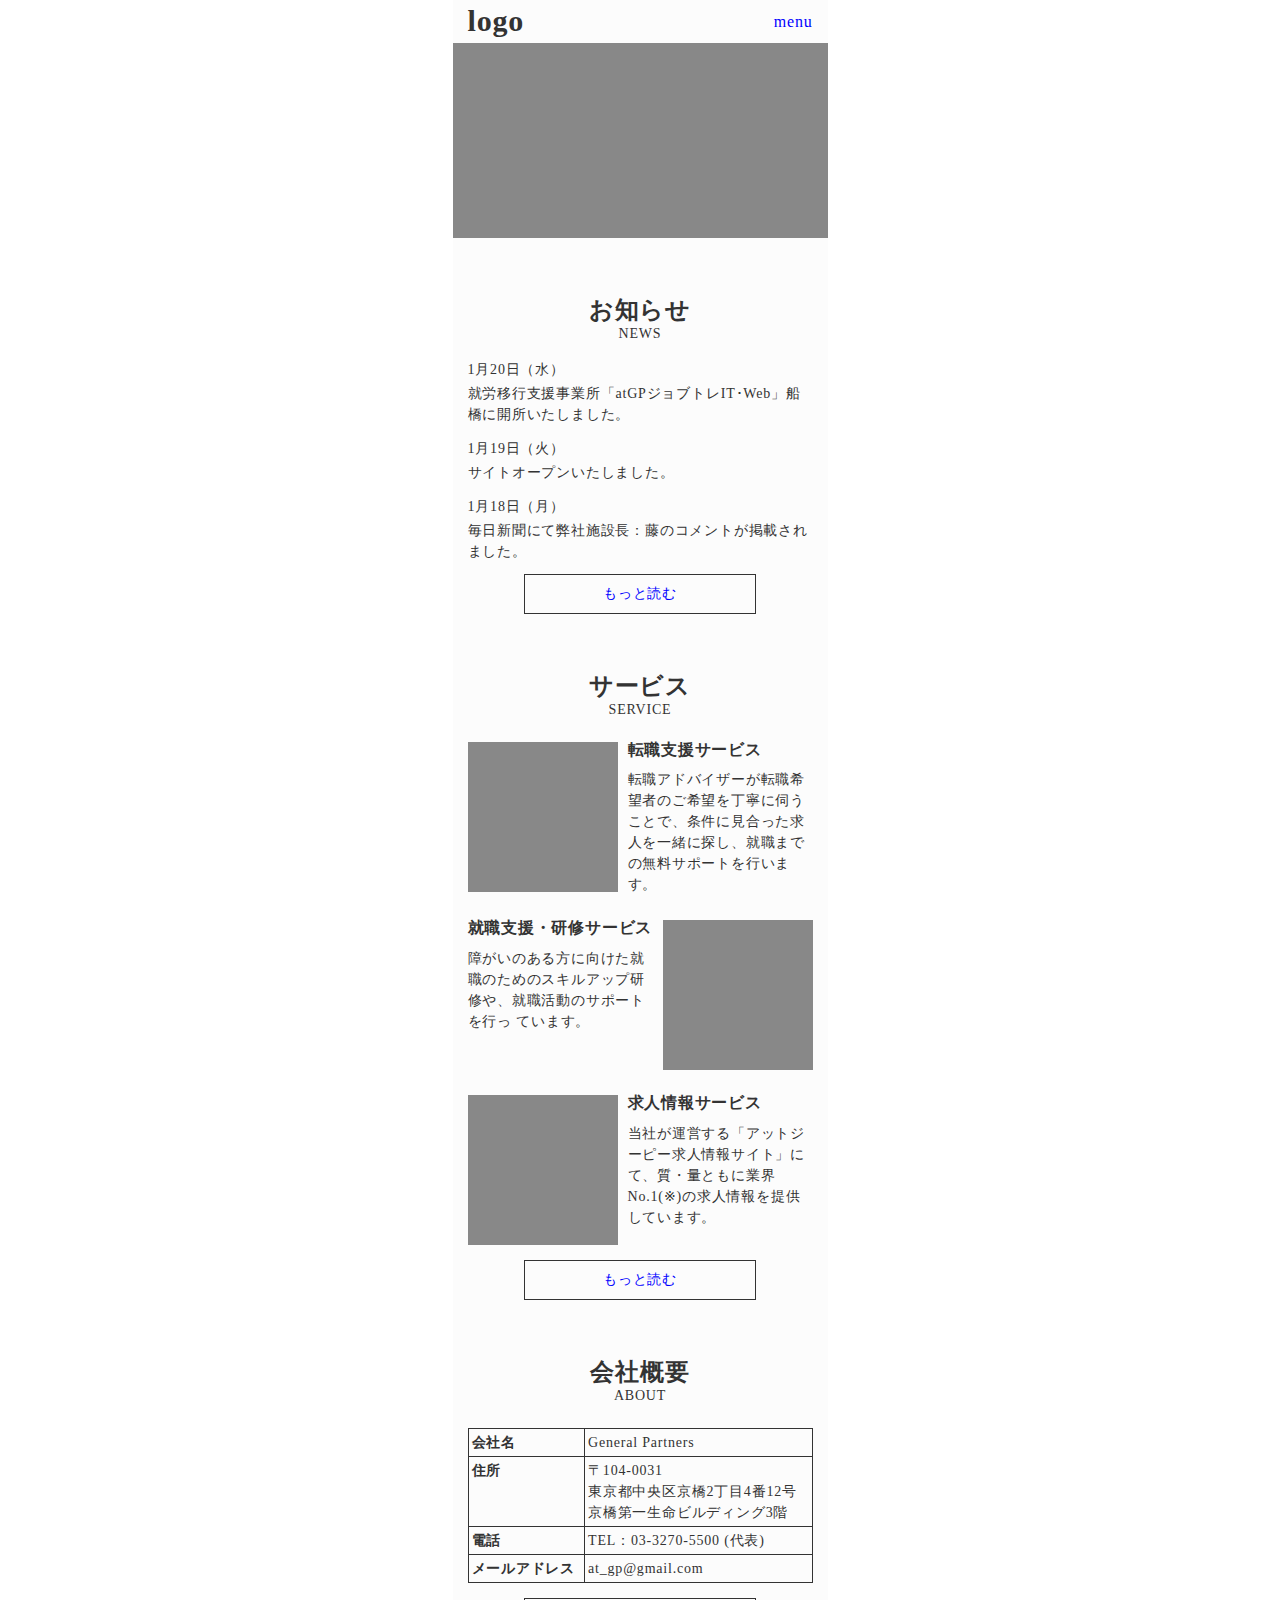
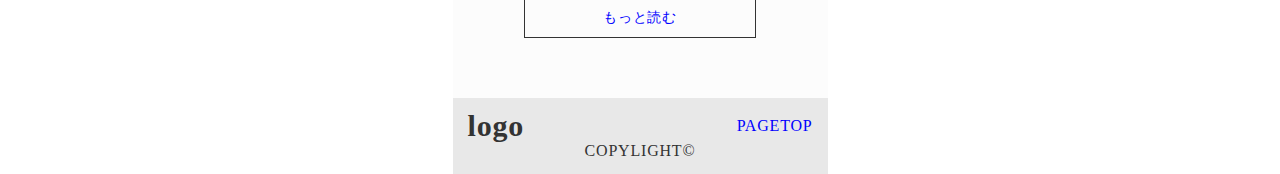
==== 新コーディング/index.html @ be7ce601 "元ネタを比較用に用意" ====
<!doctype html>
<html>
<head>
<meta charset="utf-8">
<meta name = "viewport" content = "width = device-width, initial-scale=1, user-scalable=yes">
<title>4原則とっとこAチーム</title>
	<link rel="stylesheet" href="css/reset.css">
	<link rel="stylesheet" href="css/style.css">
</head>

<body>
<header class="header" id="header">
  <h1 id="top">logo</h1>
  <nav class="header__navigation">
    <ul>
      <li><a href="#">menu</a></li>
    </ul>
  </nav>
</header>
<main id="main">
  <div class="mainimage"><img src="img/mainimg.png" alt="メイン画像"></div>
  <section class="section-news">
    <h2>お知らせ<span>News</span></h2>
    <dl>
      <dt>1月20日（水）</dt>
      <dd>就労移行支援事業所「atGPジョブトレIT･Web」船橋に開所いたしました。</dd>
      <dt>1月19日（火）</dt>
      <dd>サイトオープンいたしました。</dd>
      <dt>1月18日（月）</dt>
      <dd>毎日新聞にて弊社施設長：藤のコメントが掲載されました。</dd>
    </dl>
    <p class="readmore"><a href="news.html">もっと読む</a></p>
  </section>
  <section class="section-service">
    <h2>サービス<span>Service</span></h2>
    <ul>
      <li>
        <figure><img src="img/serviceimg.png" alt="サービス画像"></figure>
				<div>
				<h3 class="section-service__item-title">転職支援サービス</h3>
        <p class="section-service__item-description">転職アドバイザーが転職希望者のご希望を丁寧に伺うことで、条件に見合った求人を一緒に探し、就職までの無料サポートを行います。 </p>
				</div>
      </li>
      <li>
				<figure><img src="img/serviceimg.png" alt="サービス画像"></figure>
				<div>
        <h3 class="section-service__item-title">就職支援・研修サービス</h3>
        <p class="section-service__item-description">障がいのある方に向けた就職のためのスキルアップ研修や、就職活動のサポートを行っ
          ています。 </p>
				</div>
      </li>
      <li>
				<figure><img src="img/serviceimg.png" alt="サービス画像"></figure>
				<div>
        <h3 class="section-service__item-title">求人情報サービス</h3>
        <p class="section-service__item-description">当社が運営する「アットジーピー求人情報サイト」にて、質・量ともに業界No.1(※)の求人情報を提供しています。 </p>
				</div>
      </li>
    </ul>
    <p class="readmore"><a href="service.html">もっと読む</a></p>
  </section>
  <section class="section-about">
    <h2>会社概要<span>About</span></h2>
    <table>
      <tr>
        <th>会社名</th>
        <td>General Partners</td>
      </tr>
      <tr>
        <th>住所</th>
        <td>〒104-0031<br>
          東京都中央区京橋2丁目4番12号<br>
          京橋第一生命ビルディング3階</td>
      </tr>
      <tr>
        <th>電話</th>
        <td>TEL：03-3270-5500 (代表)</td>
      </tr>
      <tr>
        <th>メールアドレス</th>
        <td>at_gp@gmail.com</td>
      </tr>
    </table>
    <p class="readmore"><a href="about.html">もっと読む</a></p>
  </section>
</main>
<footer class="footer" id="footer">
	<div>
  <h2>logo</h2>
	<a href="#top" class="pagetop">PAGETOP </a>
	</div>
  <small>COPYLIGHT©</small>  </footer>
</body>
</html>
---- 新コーディング/css/style.css ----
@charset "utf-8";
/* CSS Document */
html {
	box-sizing: border-box;
	color: #333333;
}
body {
	/*line-height: 1.5;*/
	letter-spacing: 0.05em;
	font-family: "BIZ UDPGothic";
}
a {
	text-decoration: none;
}

a:link {
	color:#0000ff;
}
a:visited {
	color:#00ccff;
} 
a:hover {
	color:#ffffff;
	background:#0000cc;
}
a:active {
	color:#ffff00;
} 

#header {
	box-sizing: border-box;
	height: 43px;
	width: 375px;
	margin: 0 auto;
	background-color: #fcfcfc;
	padding: 6px 15px;
	display: flex;
	justify-content: space-between;
	font-size: 16px;
}
#header h1 {
	font-size: 30px;
	line-height: 30px;
}
#header nav ul li{
	line-height: 31px
}
.mainimage {
	box-sizing: border-box;
	width: 375px;
	height: 195px;
	margin: 0 -15px;
}
#main {
	box-sizing: border-box;
	width: 375px;
	margin: 0 auto;
	background-color: #fcfcfc;
	padding: 0px 15px;
}
.section-news {
	padding: 60px 0;
}
.section-news h2{
	font-size: 24px;
	text-align: center;
	margin-bottom: 21.5px; /*25-3.5px*/
}
h2{
	font-size: 24px;
	text-align: center;
	margin-bottom: 25px;
}
h2 span{
	text-transform: uppercase;
	font-size: 14px;
	font-weight: 400;
	display: block;
	margin-top: 5px;
}
.section-news dl dt{
	font-size: 14px;
	margin-bottom: 6.5px; /*10-3.5px*/
}
.section-news dl dd{
	font-size: 14px;
	line-height: 1.5;
	margin-bottom: 16.5px; /*20-3.5px*/
}
.section-news dl dd:last-child{
	font-size: 14px;
	/*line-height: 1.5;*/
	margin-bottom: -3.5px; /*0-3.5px*/
}
.readmore{
	width: 230px;
	height: 38px;
	margin: 0 auto;
	border: solid #333333 1px;
	text-align: center;
	margin-top: 15px;
}
.readmore a{
	font-size: 14px;
	display: inline-block;
	line-height: 38px;
	width: 230px;
	height: 38px;
}
.readmore a:link {
	color:#0000ff;
}
.readmore a:hover {
	color:#ffffff;
	background:#0000cc;
}
.readmore a:active {
	color:#ffff00;
} 
.section-service,.section-about{
	padding-bottom: 60px;
}

.section-service h3 {
	margin-bottom: 11.5px; /*15-3.5px*/
}

.section-service li{
	display: flex;
	margin-bottom: 25px;
}
.section-service li:last-child{
	display: flex;
	margin-bottom: 0px;
}
.section-service li:nth-child(odd) div{
	margin-left:10px;
	order:1;
}
.section-service li:nth-child(even) figure{
	margin-left:10px;
	order:2;
}
.section-service__item-description {
	font-size: 14px;
	line-height: 1.5;
}
.section-service img{
	width: 150px;
	height: 150px;
}


.section-about table{
	font-size: 14px;
	width: 100%;
	text-align: left;
}
.section-about table,.section-about td,.section-about th {
    border-collapse: collapse;
    border:1px solid #333;
}
.section-about td,.section-about th{
	padding: 3px;
	line-height: 1.5;
}
#footer {
	box-sizing: border-box;
	width: 375px;
	height:76px;
	margin: 0 auto;
	padding: 10px 15px;
	background: #e8e8e8;
	text-align: center;
}
#footer div {
	height: 35px;
}
#footer h2 {
	font-size:30px;
	line-height: 35px;
}
#footer div {
	display: flex;
	justify-content: space-between;
}
#footer .pagetop {
	display: inline-block;
	line-height: 35px;
}
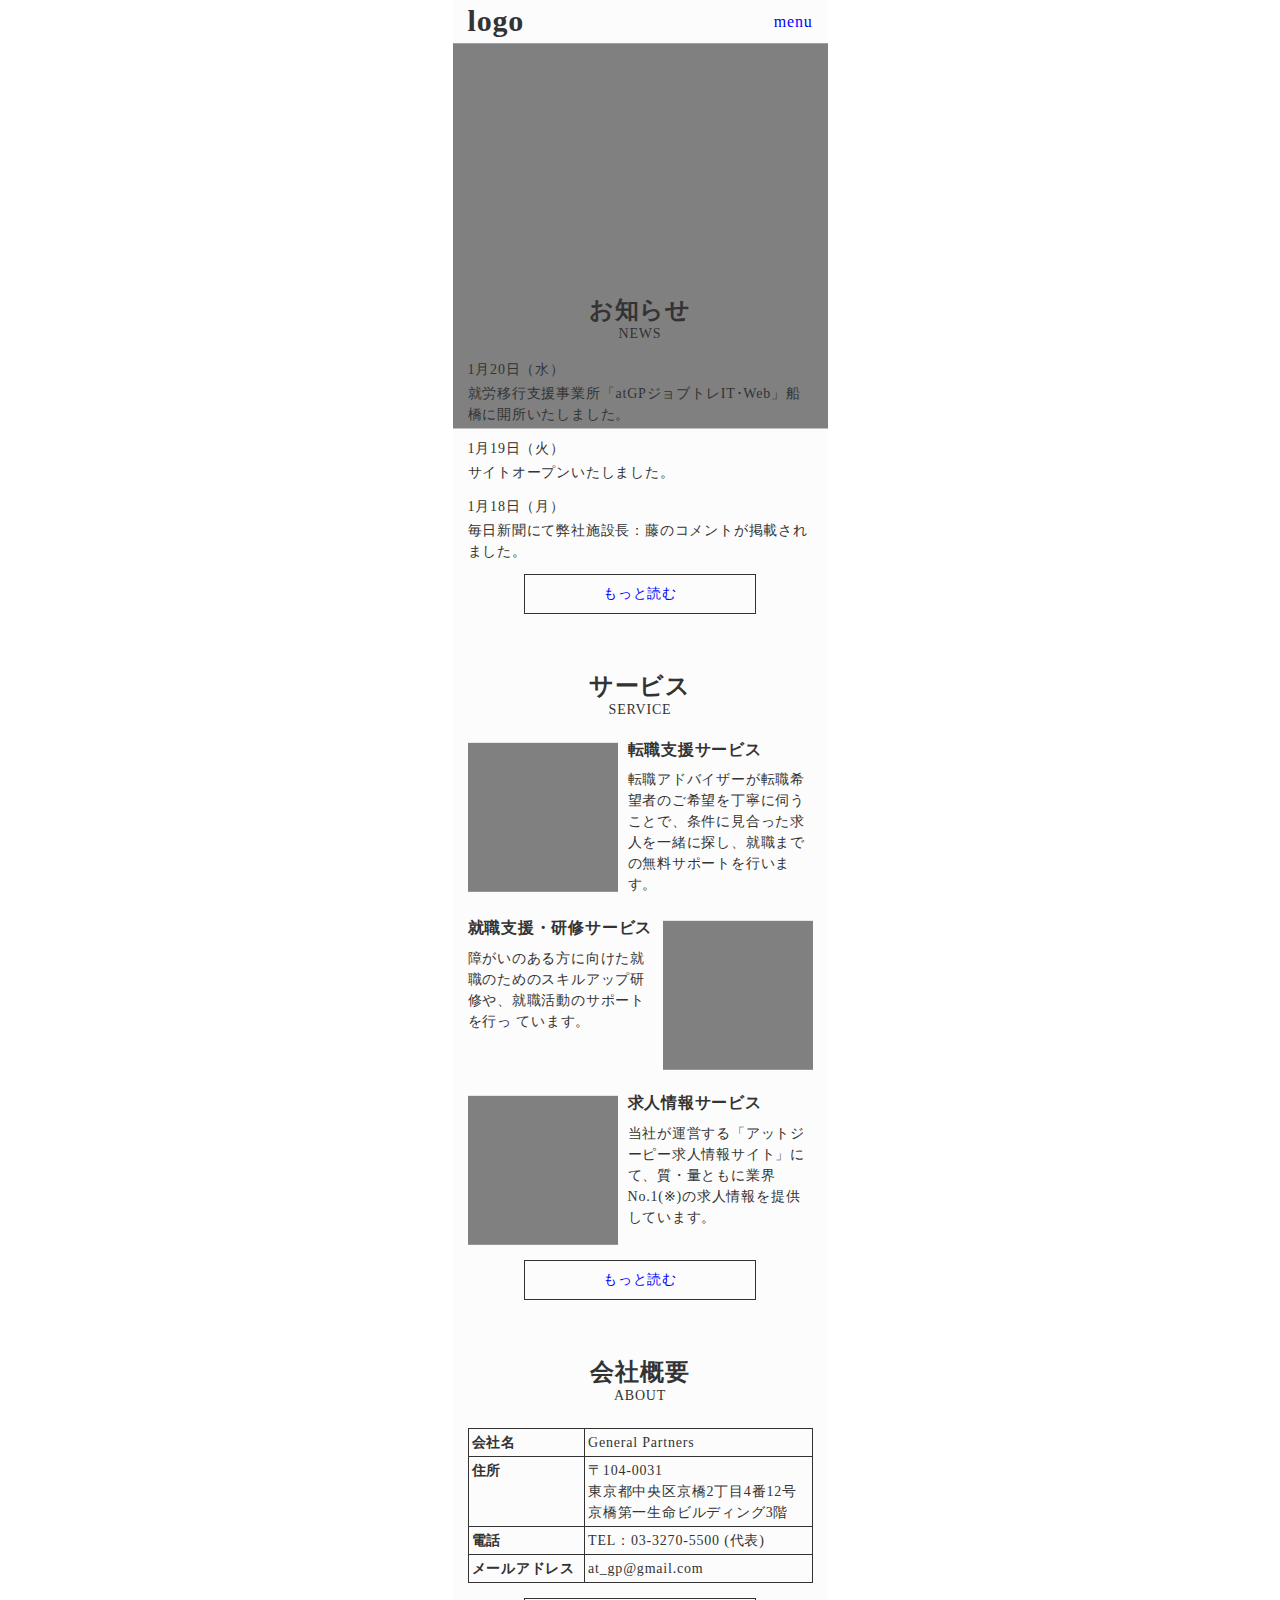
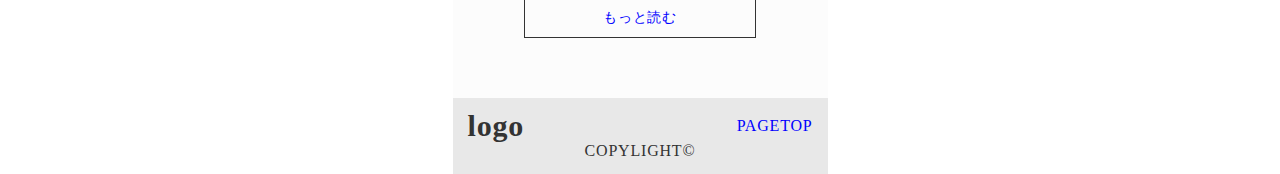
==== commit e79cf2d9: "初回確認" ====
--- a/新コーディング/index.html
+++ b/新コーディング/index.html
@@ -3,7 +3,7 @@
 <head>
 <meta charset="utf-8">
 <meta name = "viewport" content = "width = device-width, initial-scale=1, user-scalable=yes">
-<title>4原則とっとこAチーム</title>
+<title>③ 神奈川県立湘北高等学校バスケットボール部(仮)</title>
 	<link rel="stylesheet" href="css/reset.css">
 	<link rel="stylesheet" href="css/style.css">
 </head>
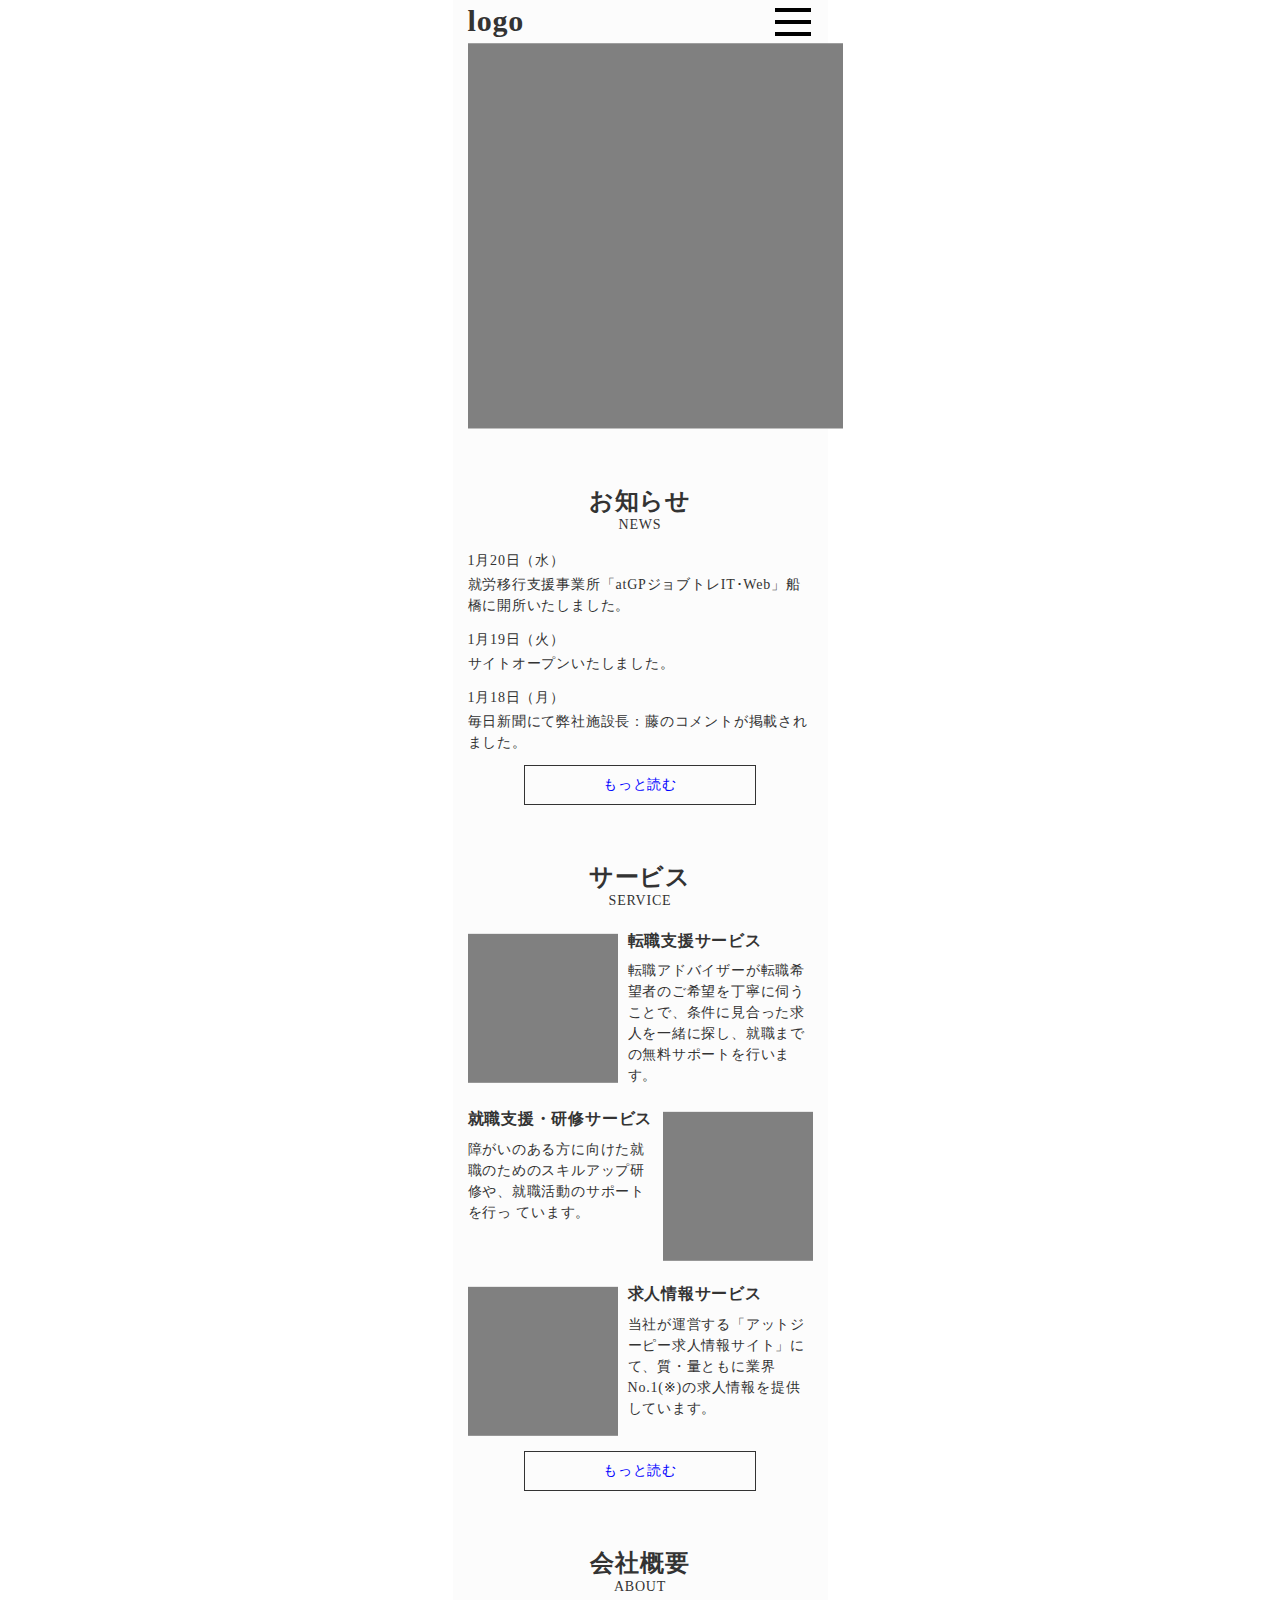
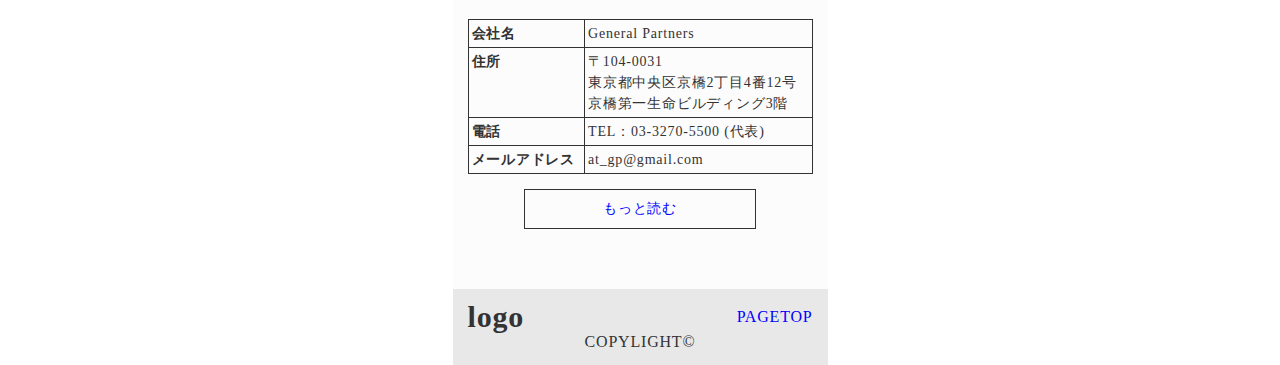
==== commit 193e35d4: "修正" ====
--- a/新コーディング/index.html
+++ b/新コーディング/index.html
@@ -11,11 +11,16 @@
 <body>
 <header class="header" id="header">
   <h1 id="top">logo</h1>
-  <nav class="header__navigation">
+  <!-- <nav class="header__navigation">
     <ul>
       <li><a href="#">menu</a></li>
     </ul>
-  </nav>
+  </nav> -->
+  <button class="hamburger">
+    <span class="hamburger_bar"></span>
+    <span class="hamburger_bar"></span>
+    <span class="hamburger_bar"></span>
+  </button>
 </header>
 <main id="main">
   <div class="mainimage"><img src="img/mainimg.png" alt="メイン画像"></div>
--- a/新コーディング/css/style.css
+++ b/新コーディング/css/style.css
@@ -45,12 +45,12 @@
 #header nav ul li{
 	line-height: 31px
 }
-.mainimage {
+/* .mainimage {
 	box-sizing: border-box;
 	width: 375px;
 	height: 195px;
 	margin: 0 -15px;
-}
+} */
 #main {
 	box-sizing: border-box;
 	width: 375px;
@@ -188,3 +188,38 @@
 	display: inline-block;
 	line-height: 35px;
 }
+.hamburger {
+	width: 40px;
+	height: 32px;
+	position: relative;
+  }
+  
+  .hamburger_bar {
+	display: block;
+	width: 100%;
+	height: 4px;
+	position: absolute;
+	left: 0;
+	background: #000;
+  }
+  
+  .hamburger_bar:nth-child(1) {
+	top: 0;
+  }
+  
+  .hamburger_bar:nth-child(2) {
+	top: 50%;
+	transform: translateY(-50%);
+  }
+  
+  .hamburger_bar:nth-child(3) {
+	top: 100%;
+	transform: translateY(-100%);
+  }
+  
+  /* リセットCSS */
+  button {
+	border-color: transparent;
+	background: transparent;
+	cursor: pointer;
+  }
